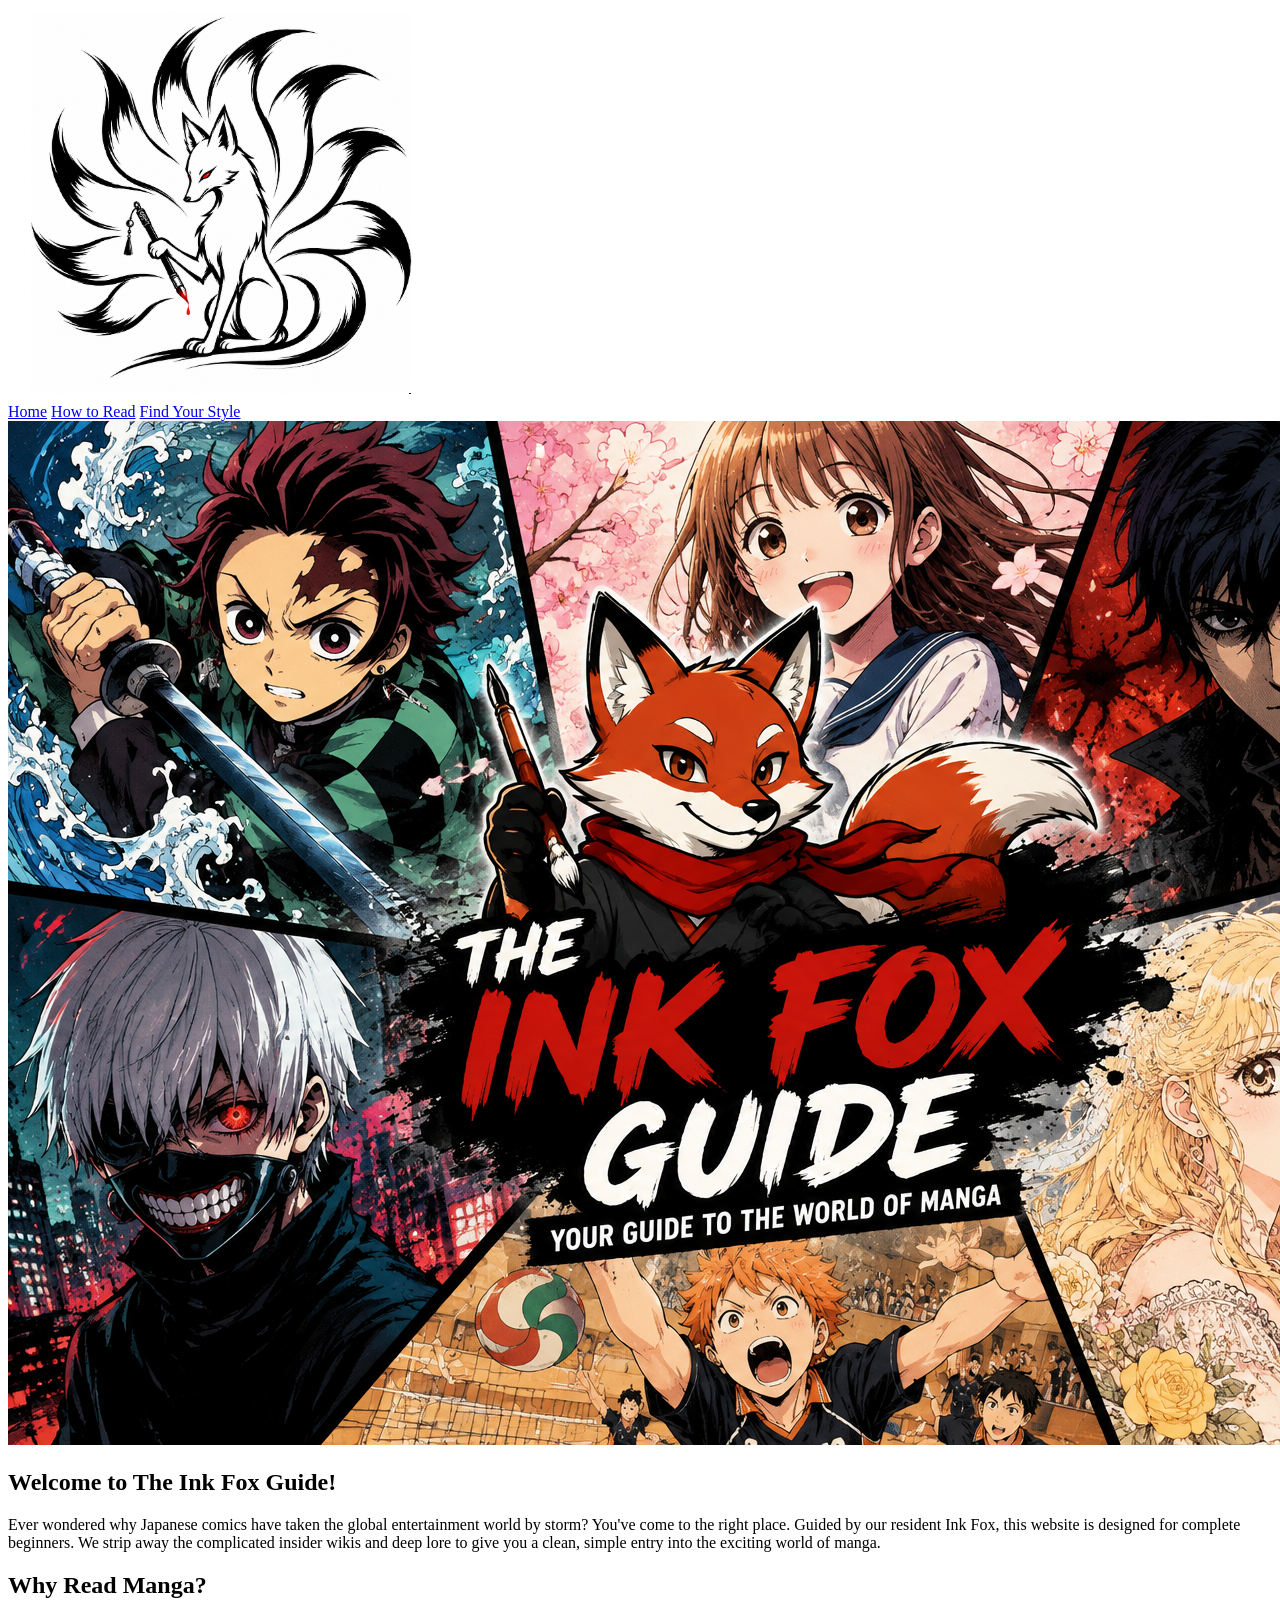
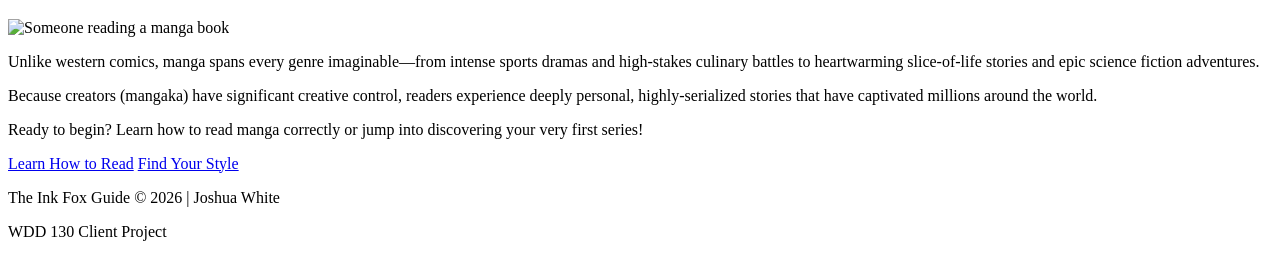
==== index.html @ 80fa2ff8 "plan" ====
<!DOCTYPE html>
<html lang="en">
<head>
    <meta charset="UTF-8">
    <meta name="viewport" content="width=device-width, initial-scale=1.0">

    <title>The Ink Fox Guide | Home</title>
    <link rel="stylesheet" href="styles/style.css">
</head>
<body>

    <header>
        <img src="images/Screenshot 2026-06-29 150245.png" alt="The Ink Fox Guide Logo" class="logo">
        <nav>
            <a href="index.html">Home</a>
            <a href="how-to-read.html">How to Read</a>
            <a href="find-your-style.html">Find Your Style</a>
        </nav>
    </header>

    <main> 

        <section class="hero">
            <img src="images/ChatGPT Image Jul 1, 2026, 05_03_01 PM.png" alt="Collage of beginner-friendly manga artwork">
            <div class="hero-text">
                <h1>Welcome to The Ink Fox Guide!</h1>
                <p>
                    Ever wondered why Japanese comics have taken the global
                    entertainment world by storm? You've come to the right place.
                    Guided by our resident Ink Fox, this website is designed for
                    complete beginners. We strip away the complicated insider
                    wikis and deep lore to give you a clean, simple entry into
                    the exciting world of manga.
                </p>
            </div>
        </section>

        <section class="why-read">
            <h2>Why Read Manga?</h2>

            <div class="content">
                <img src="images/reading_manga.jpg" alt="Someone reading a manga book">

                <div>
                    <p>
                        Unlike western comics, manga spans every genre
                        imaginable—from intense sports dramas and high-stakes
                        culinary battles to heartwarming slice-of-life stories
                        and epic science fiction adventures.
                    </p>

                    <p>
                        Because creators (mangaka) have significant creative
                        control, readers experience deeply personal,
                        highly-serialized stories that have captivated millions
                        around the world.
                    </p>

                    <p>
                        Ready to begin? Learn how to read manga correctly or
                        jump into discovering your very first series!
                    </p>

                    <a href="how-to-read.html" class="button">Learn How to Read</a>
                    <a href="find-your-style.html" class="button">Find Your Style</a>
                </div>
            </div>
        </section>

    </main>

    <footer>
        <p>The Ink Fox Guide &copy; 2026 | Joshua White</p>
        <p>WDD 130 Client Project</p>
    </footer>

</body>
</html>
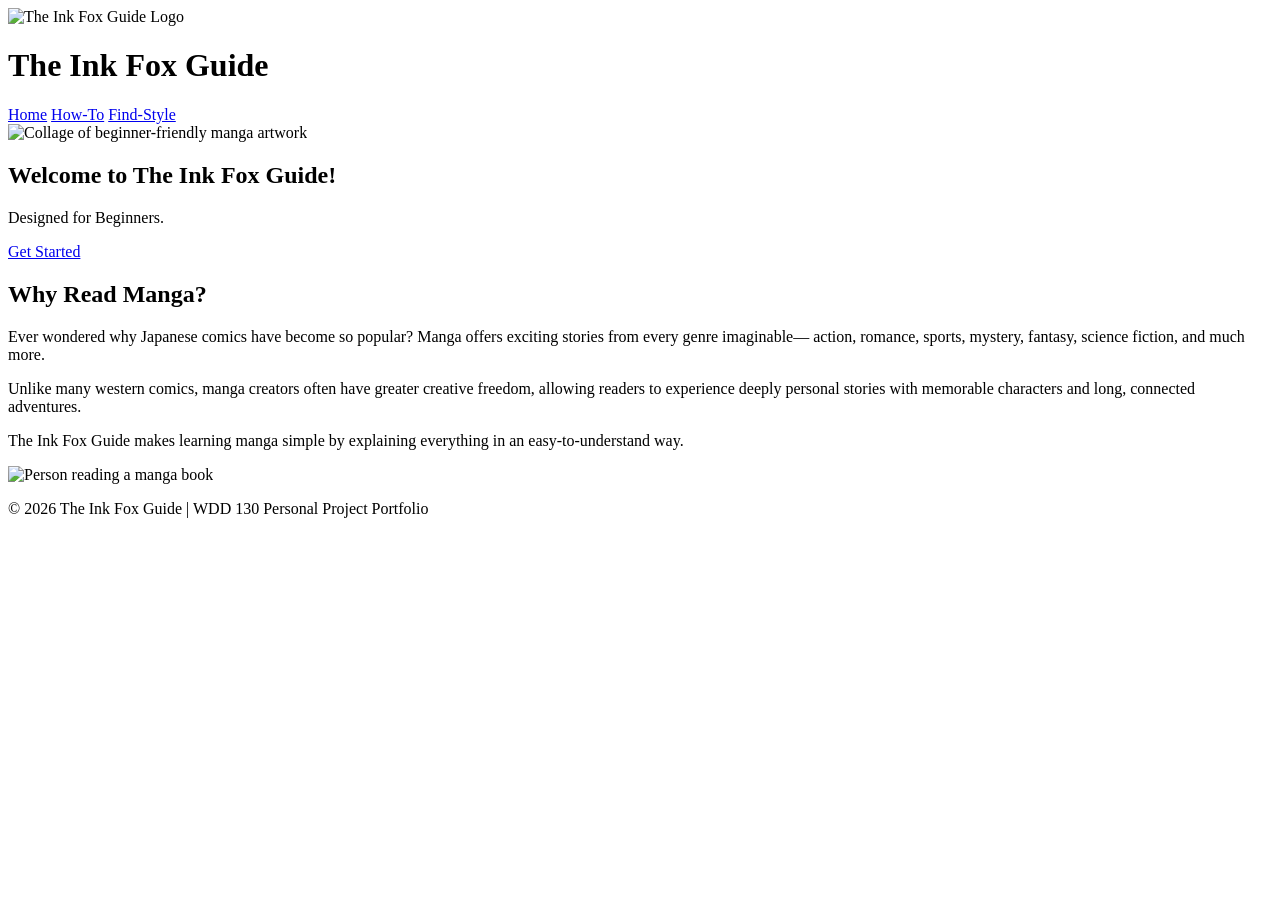
==== commit 9136d14b: "plan" ====
--- a/index.html
+++ b/index.html
@@ -3,76 +3,93 @@
 <head>
     <meta charset="UTF-8">
     <meta name="viewport" content="width=device-width, initial-scale=1.0">
+    <title>The Ink Fox Guide | Home</title>
 
-    <title>The Ink Fox Guide | Home</title>
+    <link rel="preconnect" href="https://fonts.googleapis.com">
+    <link rel="preconnect" href="https://fonts.gstatic.com" crossorigin>
+    <link href="https://fonts.googleapis.com/css2?family=Bangers&family=Open+Sans:wght@400;600&display=swap" rel="stylesheet">
+
     <link rel="stylesheet" href="styles/style.css">
 </head>
+
 <body>
 
-    <header>
-        <img src="images/Screenshot 2026-06-29 150245.png" alt="The Ink Fox Guide Logo" class="logo">
-        <nav>
-            <a href="index.html">Home</a>
-            <a href="how-to-read.html">How to Read</a>
-            <a href="find-your-style.html">Find Your Style</a>
-        </nav>
-    </header>
+<header>
 
-    <main> 
+    <div class="logo">
+        <img src="images/logo.png" alt="The Ink Fox Guide Logo">
+        <h1>The Ink Fox Guide</h1>
+    </div>
 
-        <section class="hero">
-            <img src="images/ChatGPT Image Jul 1, 2026, 05_03_01 PM.png" alt="Collage of beginner-friendly manga artwork">
-            <div class="hero-text">
-                <h1>Welcome to The Ink Fox Guide!</h1>
-                <p>
-                    Ever wondered why Japanese comics have taken the global
-                    entertainment world by storm? You've come to the right place.
-                    Guided by our resident Ink Fox, this website is designed for
-                    complete beginners. We strip away the complicated insider
-                    wikis and deep lore to give you a clean, simple entry into
-                    the exciting world of manga.
-                </p>
-            </div>
-        </section>
+    <nav>
+        <a href="index.html">Home</a>
+        <a href="how-to-read.html">How-To</a>
+        <a href="find-your-style.html">Find-Style</a>
+    </nav>
 
-        <section class="why-read">
+</header>
+
+<main>
+
+    <section class="hero">
+
+        <img src="images/home_hero.jpg" alt="Collage of beginner-friendly manga artwork">
+
+        <div class="hero-text">
+
+            <h2>Welcome to The Ink Fox Guide!</h2>
+
+            <p>Designed for Beginners.</p>
+
+            <a class="button" href="find-your-style.html">Get Started</a>
+
+        </div>
+
+    </section>
+
+    <section class="content">
+
+        <article class="why-read">
+
             <h2>Why Read Manga?</h2>
 
-            <div class="content">
-                <img src="images/reading_manga.jpg" alt="Someone reading a manga book">
+            <p>
+                Ever wondered why Japanese comics have become so popular?
+                Manga offers exciting stories from every genre imaginable—
+                action, romance, sports, mystery, fantasy, science fiction,
+                and much more.
+            </p>
 
-                <div>
-                    <p>
-                        Unlike western comics, manga spans every genre
-                        imaginable—from intense sports dramas and high-stakes
-                        culinary battles to heartwarming slice-of-life stories
-                        and epic science fiction adventures.
-                    </p>
+            <p>
+                Unlike many western comics, manga creators often have greater
+                creative freedom, allowing readers to experience deeply
+                personal stories with memorable characters and long,
+                connected adventures.
+            </p>
 
-                    <p>
-                        Because creators (mangaka) have significant creative
-                        control, readers experience deeply personal,
-                        highly-serialized stories that have captivated millions
-                        around the world.
-                    </p>
+            <p>
+                The Ink Fox Guide makes learning manga simple by explaining
+                everything in an easy-to-understand way.
+            </p>
 
-                    <p>
-                        Ready to begin? Learn how to read manga correctly or
-                        jump into discovering your very first series!
-                    </p>
+        </article>
 
-                    <a href="how-to-read.html" class="button">Learn How to Read</a>
-                    <a href="find-your-style.html" class="button">Find Your Style</a>
-                </div>
-            </div>
-        </section>
+        <div class="reader-image">
 
-    </main>
+            <img src="images/reading_manga.jpg"
+                 alt="Person reading a manga book">
 
-    <footer>
-        <p>The Ink Fox Guide &copy; 2026 | Joshua White</p>
-        <p>WDD 130 Client Project</p>
-    </footer>
+        </div>
+
+    </section>
+
+</main>
+
+<footer>
+
+    <p>&copy; 2026 The Ink Fox Guide | WDD 130 Personal Project Portfolio</p>
+
+</footer>
 
 </body>
 </html>
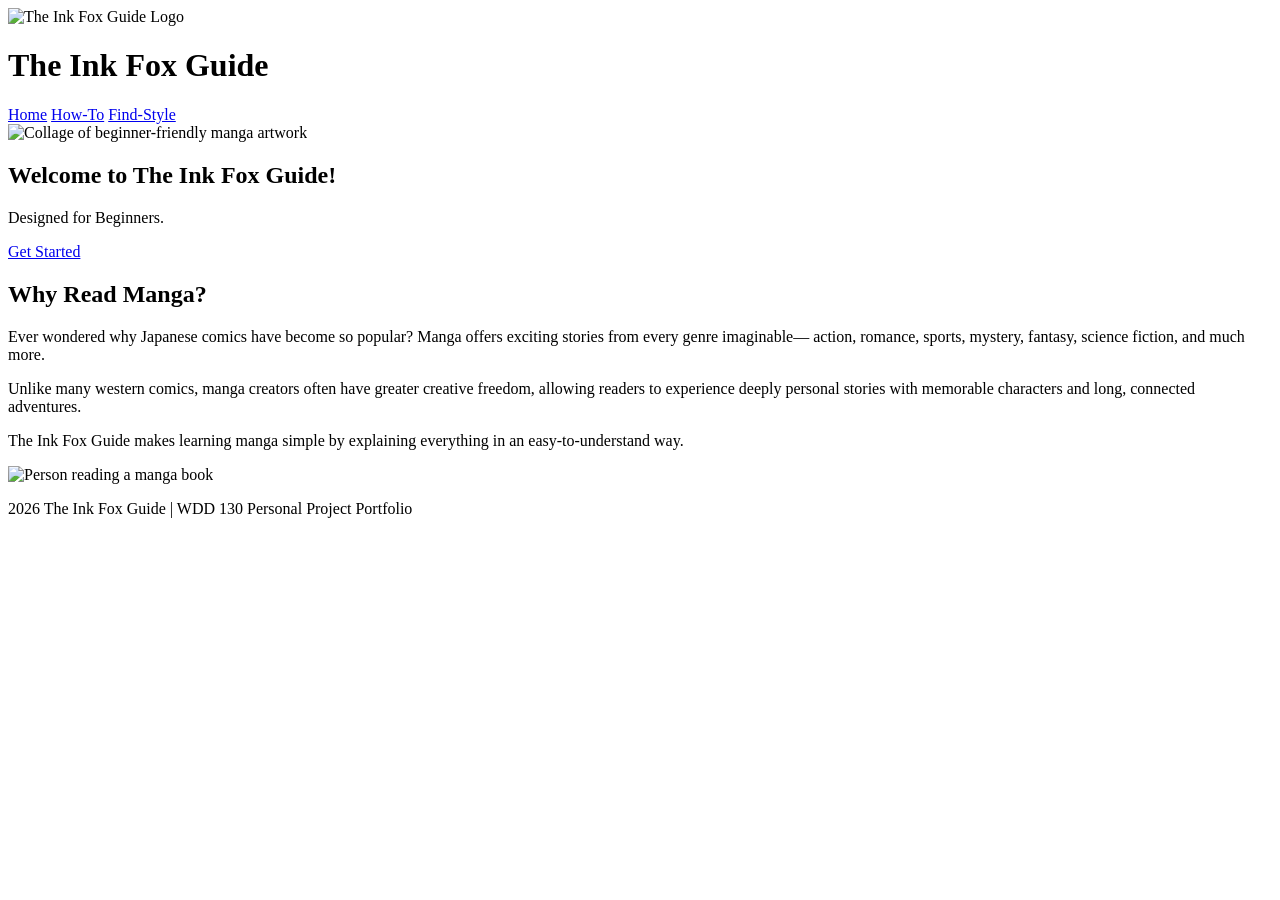
==== commit 1f0bf11e: "plan" ====
--- a/index.html
+++ b/index.html
@@ -87,7 +87,7 @@
 
 <footer>
 
-    <p>&copy; 2026 The Ink Fox Guide | WDD 130 Personal Project Portfolio</p>
+    <p>2026 The Ink Fox Guide | WDD 130 Personal Project Portfolio</p>
 
 </footer>
 
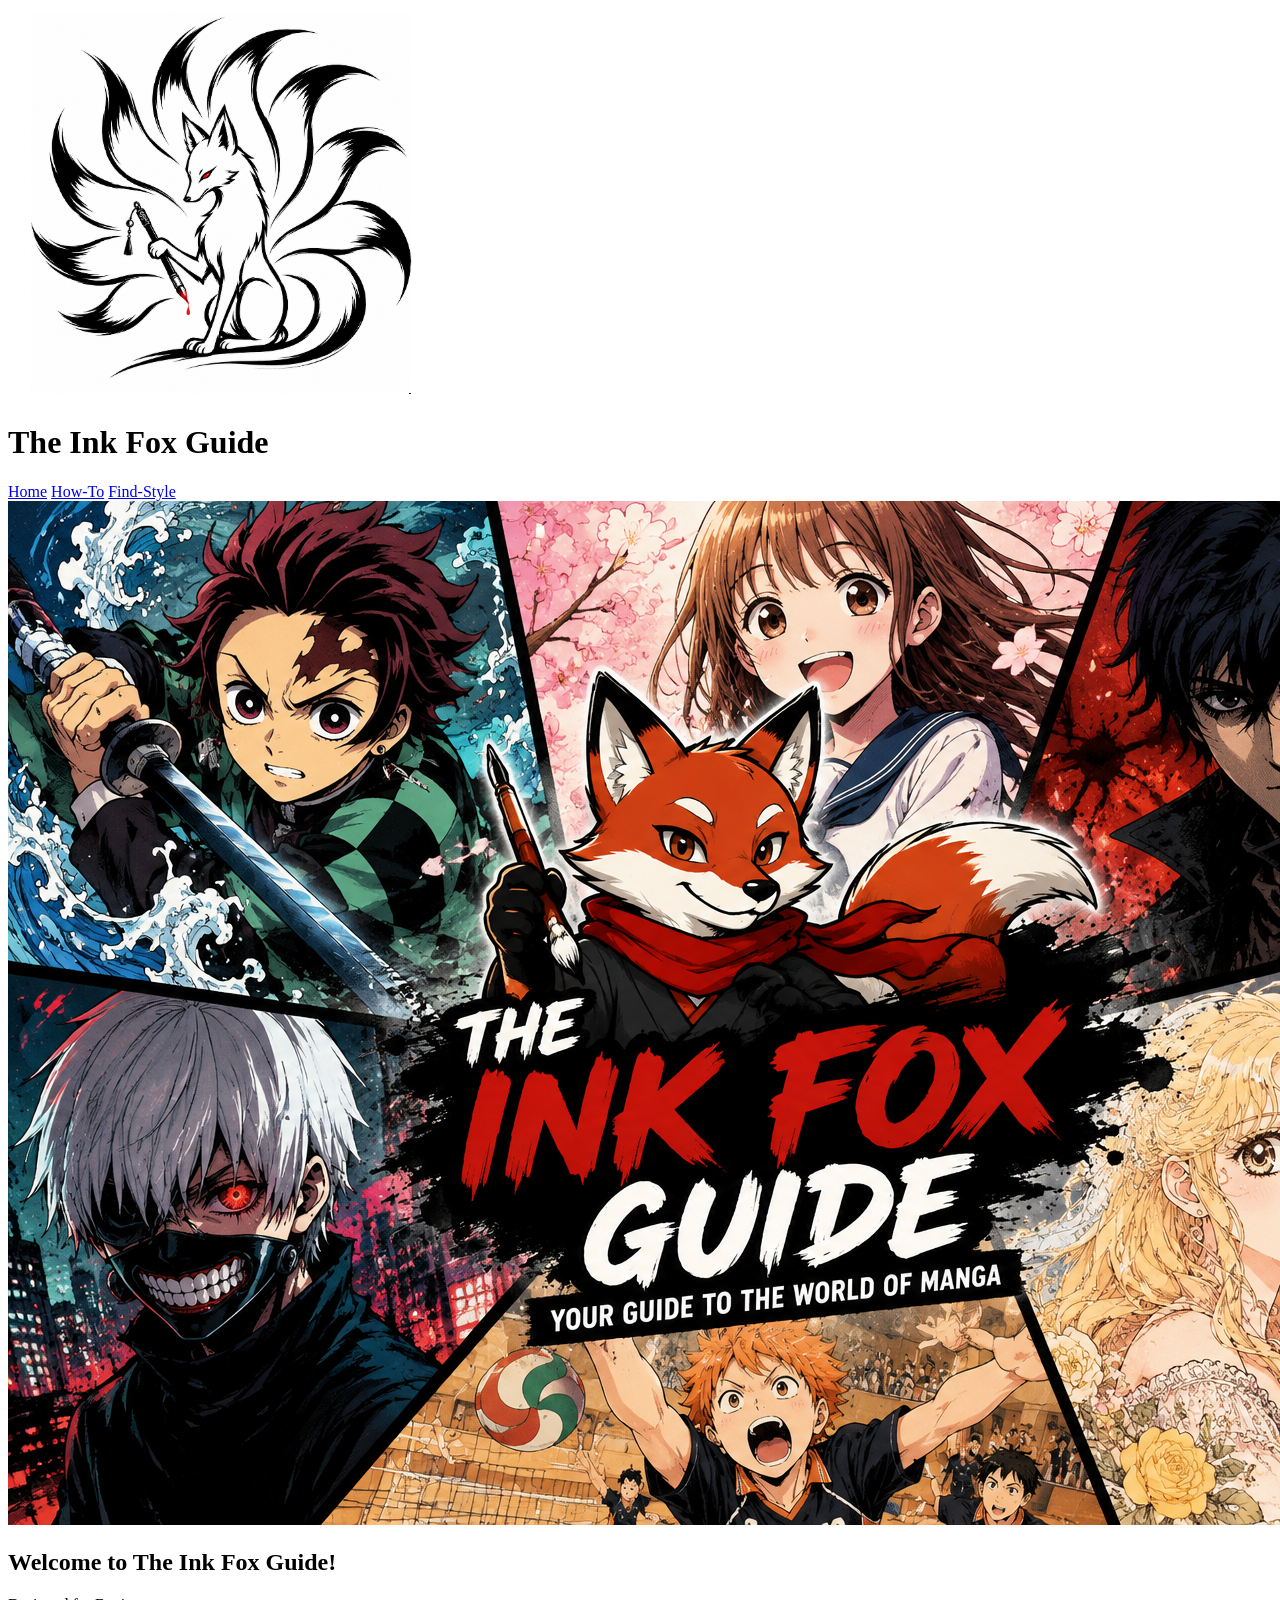
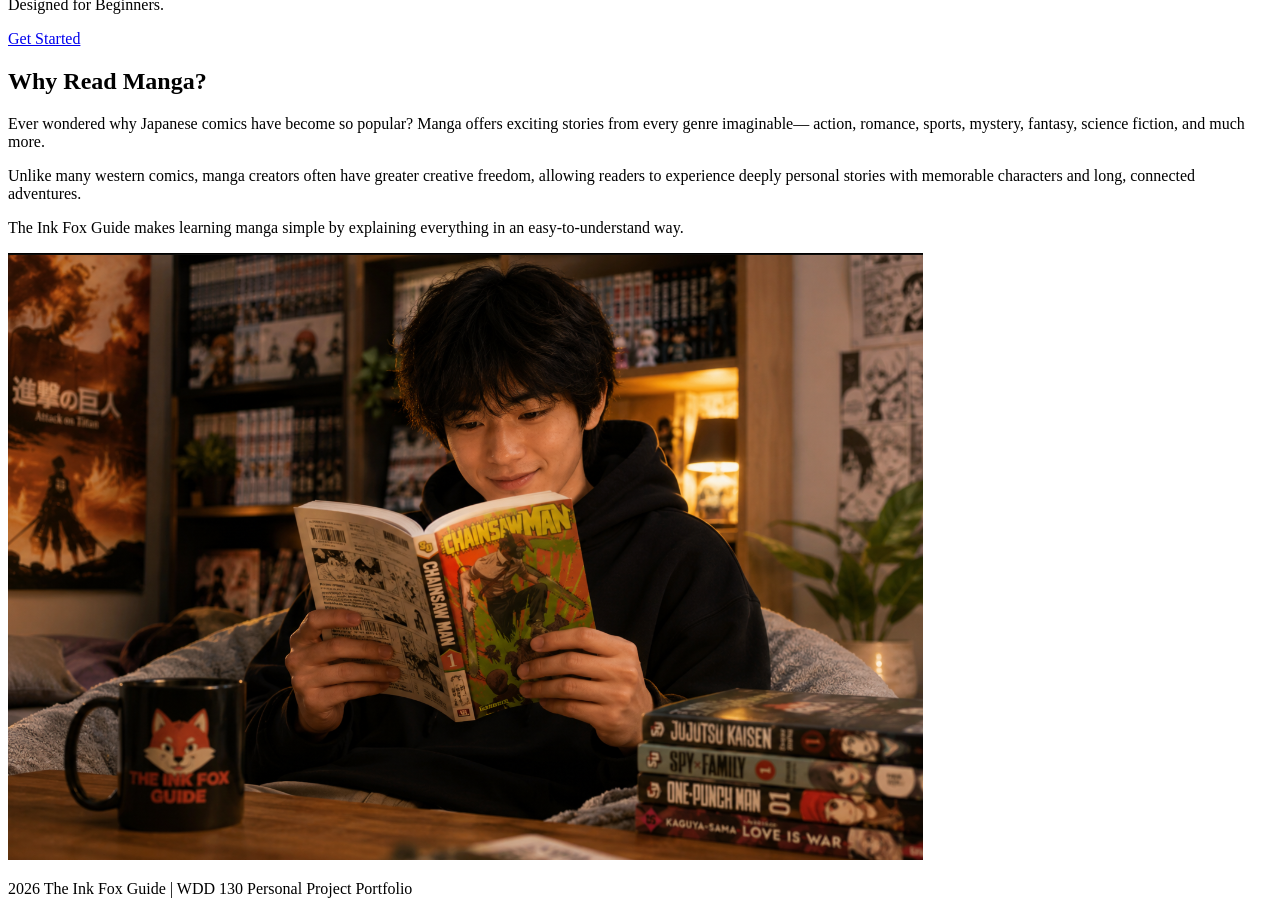
==== commit 4bf01027: "plan" ====
--- a/index.html
+++ b/index.html
@@ -17,7 +17,7 @@
 <header>
 
     <div class="logo">
-        <img src="images/logo.png" alt="The Ink Fox Guide Logo">
+        <img src="images/Screenshot 2026-06-29 150245.png" alt="The Ink Fox Guide Logo">
         <h1>The Ink Fox Guide</h1>
     </div>
 
@@ -33,7 +33,7 @@
 
     <section class="hero">
 
-        <img src="images/home_hero.jpg" alt="Collage of beginner-friendly manga artwork">
+        <img src="images/ChatGPT Image Jul 1, 2026, 05_03_01 PM.png" alt="Collage of beginner-friendly manga artwork">
 
         <div class="hero-text">
 
@@ -76,7 +76,7 @@
 
         <div class="reader-image">
 
-            <img src="images/reading_manga.jpg"
+            <img src="images/Screenshot 2026-07-02 164330.png"
                  alt="Person reading a manga book">
 
         </div>
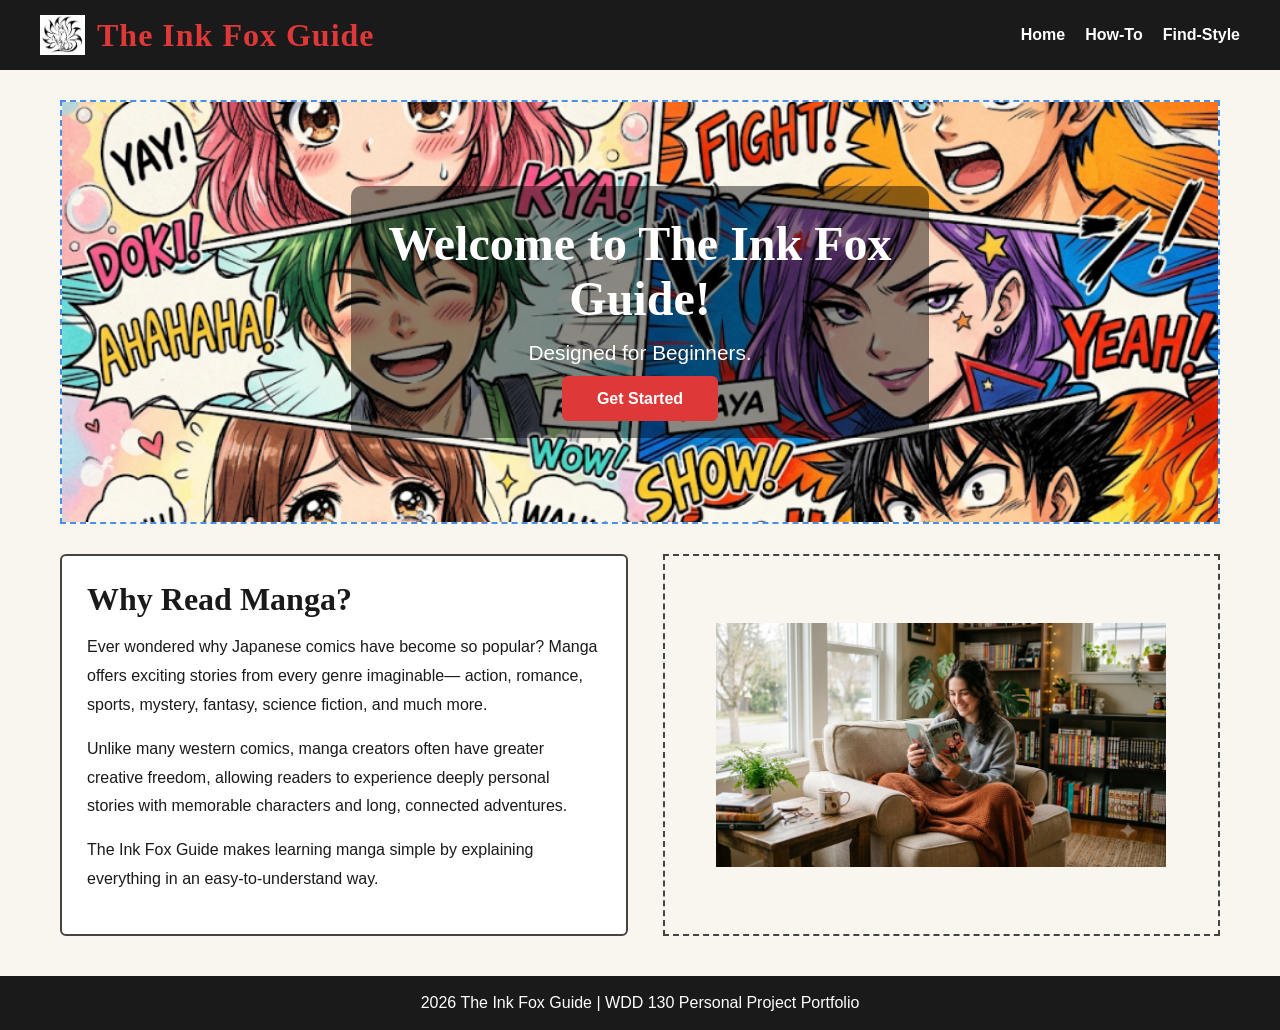
==== commit d7ddcce4: "plan" ====
--- a/index.html
+++ b/index.html
@@ -4,11 +4,6 @@
     <meta charset="UTF-8">
     <meta name="viewport" content="width=device-width, initial-scale=1.0">
     <title>The Ink Fox Guide | Home</title>
-
-    <link rel="preconnect" href="https://fonts.googleapis.com">
-    <link rel="preconnect" href="https://fonts.gstatic.com" crossorigin>
-    <link href="https://fonts.googleapis.com/css2?family=Bangers&family=Open+Sans:wght@400;600&display=swap" rel="stylesheet">
-
     <link rel="stylesheet" href="styles/style.css">
 </head>
 
@@ -17,7 +12,7 @@
 <header>
 
     <div class="logo">
-        <img src="images/Screenshot 2026-06-29 150245.png" alt="The Ink Fox Guide Logo">
+        <img src="images/fox_logo.png" alt="The Ink Fox Guide Logo">
         <h1>The Ink Fox Guide</h1>
     </div>
 
@@ -33,7 +28,7 @@
 
     <section class="hero">
 
-        <img src="images/ChatGPT Image Jul 1, 2026, 05_03_01 PM.png" alt="Collage of beginner-friendly manga artwork">
+        <img src="images/home_hero.png" alt="Collage of beginner-friendly manga artwork">
 
         <div class="hero-text">
 
@@ -76,8 +71,7 @@
 
         <div class="reader-image">
 
-            <img src="images/Screenshot 2026-07-02 164330.png"
-                 alt="Person reading a manga book">
+            <img src="images/reading_manga.png" alt="Person reading a manga book">
 
         </div>
 
--- a/styles/style.css
+++ b/styles/style.css
@@ -0,0 +1,259 @@
+* {
+    margin: 0;
+    padding: 0;
+    box-sizing: border-box;
+}
+
+body {
+    font-family: "Open Sans", sans-serif;
+    background-color: #F9F6F0;
+    color: #1A1A1A;
+}
+
+header {
+    background-color: #1A1A1A;
+    color: white;
+
+    display: flex;
+    justify-content: space-between;
+    align-items: center;
+
+    padding: 15px 40px;
+}
+
+.logo {
+    display: flex;
+    align-items: center;
+    gap: 12px;
+}
+
+.logo img {
+    width: 45px;
+}
+
+.logo h1 {
+    font-family: "Bangers", cursive;
+    color: #DE3838;
+    font-size: 2rem;
+    letter-spacing: 1px;
+}
+
+nav {
+    display: flex;
+    gap: 20px;
+}
+
+nav a {
+    color: white;
+    text-decoration: none;
+    font-weight: 600;
+}
+
+nav a:hover {
+    color: #DE3838;
+}
+
+main {
+    max-width: 1200px;
+    margin: 30px auto;
+    padding: 0 20px;
+}
+
+.hero {
+    position: relative;
+    border: 2px dashed #4A90E2;
+    margin-bottom: 30px;
+}
+
+.hero img {
+    width: 100%;
+    height: 420px;
+    object-fit: cover;
+    display: block;
+}
+
+.hero-text {
+    position: absolute;
+
+    top: 50%;
+    left: 50%;
+
+    transform: translate(-50%, -50%);
+
+    text-align: center;
+    color: white;
+
+    background: rgba(0,0,0,.45);
+    padding: 30px;
+    border-radius: 10px;
+}
+
+.hero-text h2 {
+    font-family: "Bangers", cursive;
+    font-size: 3rem;
+    color: white;
+    margin-bottom: 15px;
+}
+
+.hero-text p {
+    font-size: 1.3rem;
+    margin-bottom: 25px;
+}
+
+.button {
+    background-color: #DE3838;
+    color: white;
+    padding: 14px 35px;
+    text-decoration: none;
+    border-radius: 6px;
+    font-weight: bold;
+}
+
+.button:hover {
+    background-color: #c82d2d;
+}
+
+.content {
+    display: flex;
+    justify-content: space-between;
+    gap: 35px;
+    margin-bottom: 40px;
+}
+
+.why-read,
+.reader-image {
+    flex: 1;
+}
+
+.why-read {
+    background: white;
+    border: 2px solid #444;
+    border-radius: 6px;
+    padding: 25px;
+}
+
+.why-read h2 {
+    font-family: "Bangers", cursive;
+    font-size: 2rem;
+    margin-bottom: 15px;
+}
+
+.why-read p {
+    line-height: 1.8;
+    margin-bottom: 15px;
+}
+
+.reader-image {
+    border: 2px dashed #444;
+    padding: 20px;
+
+    display: flex;
+    justify-content: center;
+    align-items: center;
+}
+
+.reader-image img {
+    width: 100%;
+    max-width: 450px;
+    height: auto;
+}
+
+.page-title {
+    background: white;
+    border: 2px solid #444;
+    padding: 18px 25px;
+    margin-bottom: 25px;
+}
+
+.page-title h2 {
+    font-family: "Bangers", cursive;
+    font-size: 2.4rem;
+}
+
+.page-intro {
+    background: white;
+    border: 2px solid #444;
+    padding: 25px;
+    margin-bottom: 30px;
+    line-height: 1.8;
+}
+
+.feature-section {
+    display: flex;
+    gap: 30px;
+    margin-bottom: 40px;
+}
+
+.sub-image {
+    flex: 1;
+    border: 2px dashed #444;
+    min-height: 320px;
+
+    display: flex;
+    justify-content: center;
+    align-items: center;
+}
+
+.sub-image img {
+    width: 100%;
+    height: 100%;
+    object-fit: cover;
+}
+
+.feature-box {
+    flex: 1.2;
+    border: 2px solid #4A90E2;
+    background: #eef5ff;
+    padding: 25px;
+
+    display: flex;
+    flex-direction: column;
+    justify-content: center;
+    align-items: center;
+    text-align: center;
+
+    min-height: 320px;
+}
+
+.feature-box h3 {
+    font-family: "Bangers", cursive;
+    font-size: 2rem;
+    margin-bottom: 20px;
+}
+
+.feature-box p {
+    line-height: 1.8;
+}
+
+footer {
+    background: #1A1A1A;
+    color: white;
+    text-align: center;
+    padding: 18px;
+}
+
+@media screen and (max-width: 900px) {
+
+    header {
+        flex-direction: column;
+        gap: 20px;
+    }
+
+    nav {
+        flex-direction: column;
+        text-align: center;
+    }
+
+    .content,
+    .feature-section {
+        flex-direction: column;
+    }
+
+    .hero-text h2 {
+        font-size: 2rem;
+    }
+
+    .hero img {
+        height: 300px;
+    }
+}
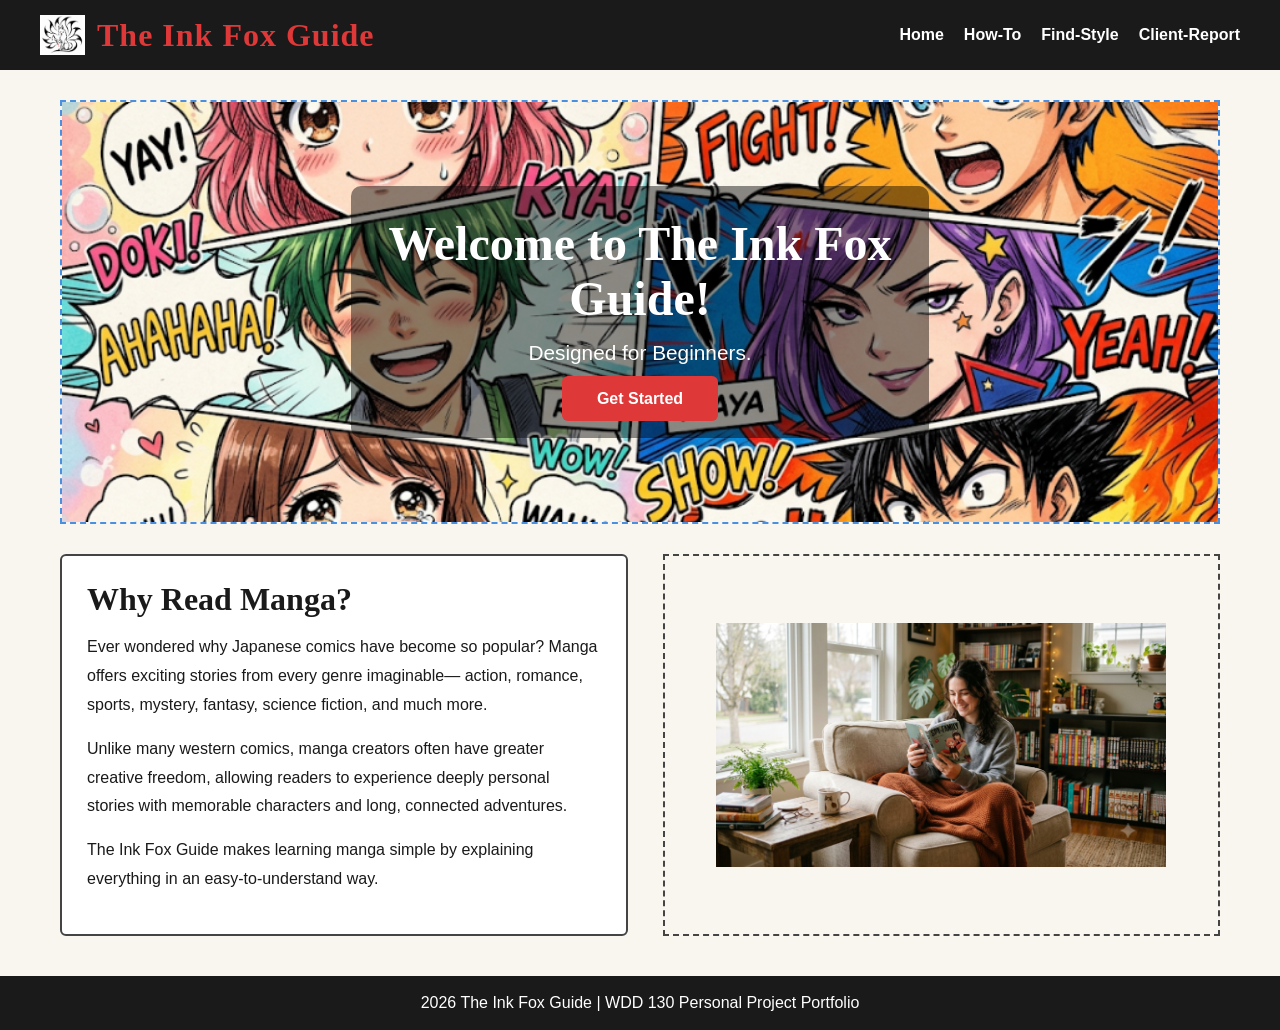
==== commit 0f9d918c: "plan" ====
--- a/index.html
+++ b/index.html
@@ -20,6 +20,7 @@
         <a href="index.html">Home</a>
         <a href="how-to-read.html">How-To</a>
         <a href="find-your-style.html">Find-Style</a>
+        <a href="client_report.html">Client-Report</a>
     </nav>
 
 </header>
--- a/styles/style.css
+++ b/styles/style.css
@@ -1,259 +1,347 @@
 * {
-    margin: 0;
-    padding: 0;
-    box-sizing: border-box;
+  margin: 0;
+  padding: 0;
+  box-sizing: border-box;
 }
 
 body {
-    font-family: "Open Sans", sans-serif;
-    background-color: #F9F6F0;
-    color: #1A1A1A;
+  font-family: "Open Sans", sans-serif;
+  background-color: #f9f6f0;
+  color: #1a1a1a;
 }
 
 header {
-    background-color: #1A1A1A;
-    color: white;
-
-    display: flex;
-    justify-content: space-between;
-    align-items: center;
-
-    padding: 15px 40px;
+  background-color: #1a1a1a;
+  color: white;
+
+  display: flex;
+  justify-content: space-between;
+  align-items: center;
+
+  padding: 15px 40px;
 }
 
 .logo {
-    display: flex;
-    align-items: center;
-    gap: 12px;
+  display: flex;
+  align-items: center;
+  gap: 12px;
 }
 
 .logo img {
-    width: 45px;
+  width: 45px;
 }
 
 .logo h1 {
-    font-family: "Bangers", cursive;
-    color: #DE3838;
-    font-size: 2rem;
-    letter-spacing: 1px;
+  font-family: "Bangers", cursive;
+  color: #de3838;
+  font-size: 2rem;
+  letter-spacing: 1px;
 }
 
 nav {
-    display: flex;
-    gap: 20px;
+  display: flex;
+  gap: 20px;
 }
 
 nav a {
-    color: white;
-    text-decoration: none;
-    font-weight: 600;
+  color: white;
+  text-decoration: none;
+  font-weight: 600;
 }
 
 nav a:hover {
-    color: #DE3838;
+  color: #de3838;
 }
 
 main {
-    max-width: 1200px;
-    margin: 30px auto;
-    padding: 0 20px;
+  max-width: 1200px;
+  margin: 30px auto;
+  padding: 0 20px;
 }
 
 .hero {
-    position: relative;
-    border: 2px dashed #4A90E2;
-    margin-bottom: 30px;
+  position: relative;
+  border: 2px dashed #4a90e2;
+  margin-bottom: 30px;
 }
 
 .hero img {
-    width: 100%;
-    height: 420px;
-    object-fit: cover;
-    display: block;
+  width: 100%;
+  height: 420px;
+  object-fit: cover;
+  display: block;
 }
 
 .hero-text {
-    position: absolute;
-
-    top: 50%;
-    left: 50%;
-
-    transform: translate(-50%, -50%);
-
-    text-align: center;
-    color: white;
-
-    background: rgba(0,0,0,.45);
-    padding: 30px;
-    border-radius: 10px;
+  position: absolute;
+
+  top: 50%;
+  left: 50%;
+
+  transform: translate(-50%, -50%);
+
+  text-align: center;
+  color: white;
+
+  background: rgba(0, 0, 0, 0.45);
+  padding: 30px;
+  border-radius: 10px;
 }
 
 .hero-text h2 {
-    font-family: "Bangers", cursive;
-    font-size: 3rem;
-    color: white;
-    margin-bottom: 15px;
+  font-family: "Bangers", cursive;
+  font-size: 3rem;
+  color: white;
+  margin-bottom: 15px;
 }
 
 .hero-text p {
-    font-size: 1.3rem;
-    margin-bottom: 25px;
+  font-size: 1.3rem;
+  margin-bottom: 25px;
 }
 
 .button {
-    background-color: #DE3838;
-    color: white;
-    padding: 14px 35px;
-    text-decoration: none;
-    border-radius: 6px;
-    font-weight: bold;
+  background-color: #de3838;
+  color: white;
+  padding: 14px 35px;
+  text-decoration: none;
+  border-radius: 6px;
+  font-weight: bold;
 }
 
 .button:hover {
-    background-color: #c82d2d;
+  background-color: #c82d2d;
 }
 
 .content {
-    display: flex;
-    justify-content: space-between;
-    gap: 35px;
-    margin-bottom: 40px;
+  display: flex;
+  justify-content: space-between;
+  gap: 35px;
+  margin-bottom: 40px;
 }
 
 .why-read,
 .reader-image {
-    flex: 1;
+  flex: 1;
 }
 
 .why-read {
-    background: white;
-    border: 2px solid #444;
-    border-radius: 6px;
-    padding: 25px;
+  background: white;
+  border: 2px solid #444;
+  border-radius: 6px;
+  padding: 25px;
 }
 
 .why-read h2 {
-    font-family: "Bangers", cursive;
+  font-family: "Bangers", cursive;
+  font-size: 2rem;
+  margin-bottom: 15px;
+}
+
+.why-read p {
+  line-height: 1.8;
+  margin-bottom: 15px;
+}
+
+.reader-image {
+  border: 2px dashed #444;
+  padding: 20px;
+
+  display: flex;
+  justify-content: center;
+  align-items: center;
+}
+
+.reader-image img {
+  width: 100%;
+  max-width: 450px;
+  height: auto;
+}
+
+.page-title {
+  background: white;
+  border: 2px solid #444;
+  padding: 18px 25px;
+  margin-bottom: 25px;
+}
+
+.page-title h2 {
+  font-family: "Bangers", cursive;
+  font-size: 2.4rem;
+}
+
+.page-intro {
+  background: white;
+  border: 2px solid #444;
+  padding: 25px;
+  margin-bottom: 30px;
+  line-height: 1.8;
+}
+
+.feature-section {
+  display: flex;
+  gap: 30px;
+  margin-bottom: 40px;
+}
+
+.sub-image {
+  flex: 1;
+  border: 2px dashed #444;
+  min-height: 320px;
+
+  display: flex;
+  justify-content: center;
+  align-items: center;
+}
+
+.sub-image img {
+  width: 100%;
+  height: 100%;
+  object-fit: cover;
+}
+
+.feature-box {
+  flex: 1.2;
+  border: 2px solid #4a90e2;
+  background: #eef5ff;
+  padding: 25px;
+
+  display: flex;
+  flex-direction: column;
+  justify-content: center;
+  align-items: center;
+  text-align: center;
+
+  min-height: 320px;
+}
+
+.feature-box h3 {
+  font-family: "Bangers", cursive;
+  font-size: 2rem;
+  margin-bottom: 20px;
+}
+
+.feature-box p {
+  line-height: 1.8;
+}
+
+.reading {
+  display: grid;
+  width: 100%;
+  grid-template-columns: repeat(3, 1fr);
+  justify-items: center;
+  align-items: center;
+  gap: 25px;
+  margin: auto;
+}
+
+.readimg {
+  grid-column: 1/2;
+  grid-row: 1/2;
+  object-fit: contain;
+}
+
+.readimg img,
+.readimg2 img {
+  object-fit: contain;
+  width: 100%;
+  border: 2px dashed #444;
+}
+
+.text2 {
+  grid-column: 2/3;
+  grid-row: 1/2;
+  max-width: 400px;
+  border: 2px solid #444;
+  padding: 33px;
+  padding-top: 10px;
+}
+
+.readimg2 {
+  grid-column: 3/4;
+  grid-row: 1/2;
+  justify-content: center;
+  object-fit: contain;
+}
+
+footer {
+  background: #1a1a1a;
+  color: white;
+  text-align: center;
+  padding: 18px;
+}
+
+@media screen and (max-width: 900px) {
+  header {
+    flex-direction: column;
+    gap: 20px;
+  }
+
+  nav {
+    flex-direction: column;
+    text-align: center;
+  }
+
+  .content,
+  .feature-section {
+    flex-direction: column;
+  }
+
+  .hero-text h2 {
     font-size: 2rem;
-    margin-bottom: 15px;
-}
-
-.why-read p {
-    line-height: 1.8;
-    margin-bottom: 15px;
-}
-
-.reader-image {
-    border: 2px dashed #444;
-    padding: 20px;
-
-    display: flex;
-    justify-content: center;
-    align-items: center;
-}
-
-.reader-image img {
-    width: 100%;
-    max-width: 450px;
-    height: auto;
-}
-
-.page-title {
-    background: white;
-    border: 2px solid #444;
-    padding: 18px 25px;
-    margin-bottom: 25px;
-}
-
-.page-title h2 {
-    font-family: "Bangers", cursive;
-    font-size: 2.4rem;
-}
-
-.page-intro {
-    background: white;
-    border: 2px solid #444;
-    padding: 25px;
-    margin-bottom: 30px;
-    line-height: 1.8;
-}
-
-.feature-section {
-    display: flex;
-    gap: 30px;
-    margin-bottom: 40px;
-}
-
-.sub-image {
-    flex: 1;
-    border: 2px dashed #444;
-    min-height: 320px;
-
-    display: flex;
-    justify-content: center;
-    align-items: center;
-}
-
-.sub-image img {
-    width: 100%;
-    height: 100%;
-    object-fit: cover;
-}
-
-.feature-box {
-    flex: 1.2;
-    border: 2px solid #4A90E2;
-    background: #eef5ff;
-    padding: 25px;
-
-    display: flex;
-    flex-direction: column;
-    justify-content: center;
-    align-items: center;
-    text-align: center;
-
-    min-height: 320px;
-}
-
-.feature-box h3 {
-    font-family: "Bangers", cursive;
-    font-size: 2rem;
-    margin-bottom: 20px;
-}
-
-.feature-box p {
-    line-height: 1.8;
-}
-
-footer {
-    background: #1A1A1A;
-    color: white;
-    text-align: center;
-    padding: 18px;
-}
-
-@media screen and (max-width: 900px) {
-
-    header {
-        flex-direction: column;
-        gap: 20px;
-    }
-
-    nav {
-        flex-direction: column;
-        text-align: center;
-    }
-
-    .content,
-    .feature-section {
-        flex-direction: column;
-    }
-
-    .hero-text h2 {
-        font-size: 2rem;
-    }
-
-    .hero img {
-        height: 300px;
-    }
-}+  }
+
+  .hero img {
+    height: 300px;
+  }
+}
+
+#wrap{
+  border:solid;
+  border-color: black;
+  font: #ffff;
+  text-align: center;
+  border-width: 50px;
+  display: grid;
+  grid-template-columns: 1fr;
+  grid-template-rows: 1fr 1fr;
+  width: 90em;
+  height: 70em;
+  margin-left: 20px;
+  margin-right: 20px;
+
+
+
+}
+
+.box{
+  border: solid black;
+  text-align: center;
+  border: solid;
+  border-color: #fcc72a;
+  background-color: white;
+  overflow: hidden;
+}
+
+.box:nth-child(1){
+  width: 50%;
+  height: 35%;
+  grid-column: span 1;
+  grid-row: 1fr;
+}
+
+.box:nth-child(2){
+  width: 50%;
+  height: 35%;
+  grid-column: span 1;
+  grid-row: span 1;
+}
+
+.box:nth-child(3){
+  width: 50%;
+  height: 35%;
+  grid-column: span 1;
+  grid-row: span 2;
+  margin-left: 50%;
+}
+
